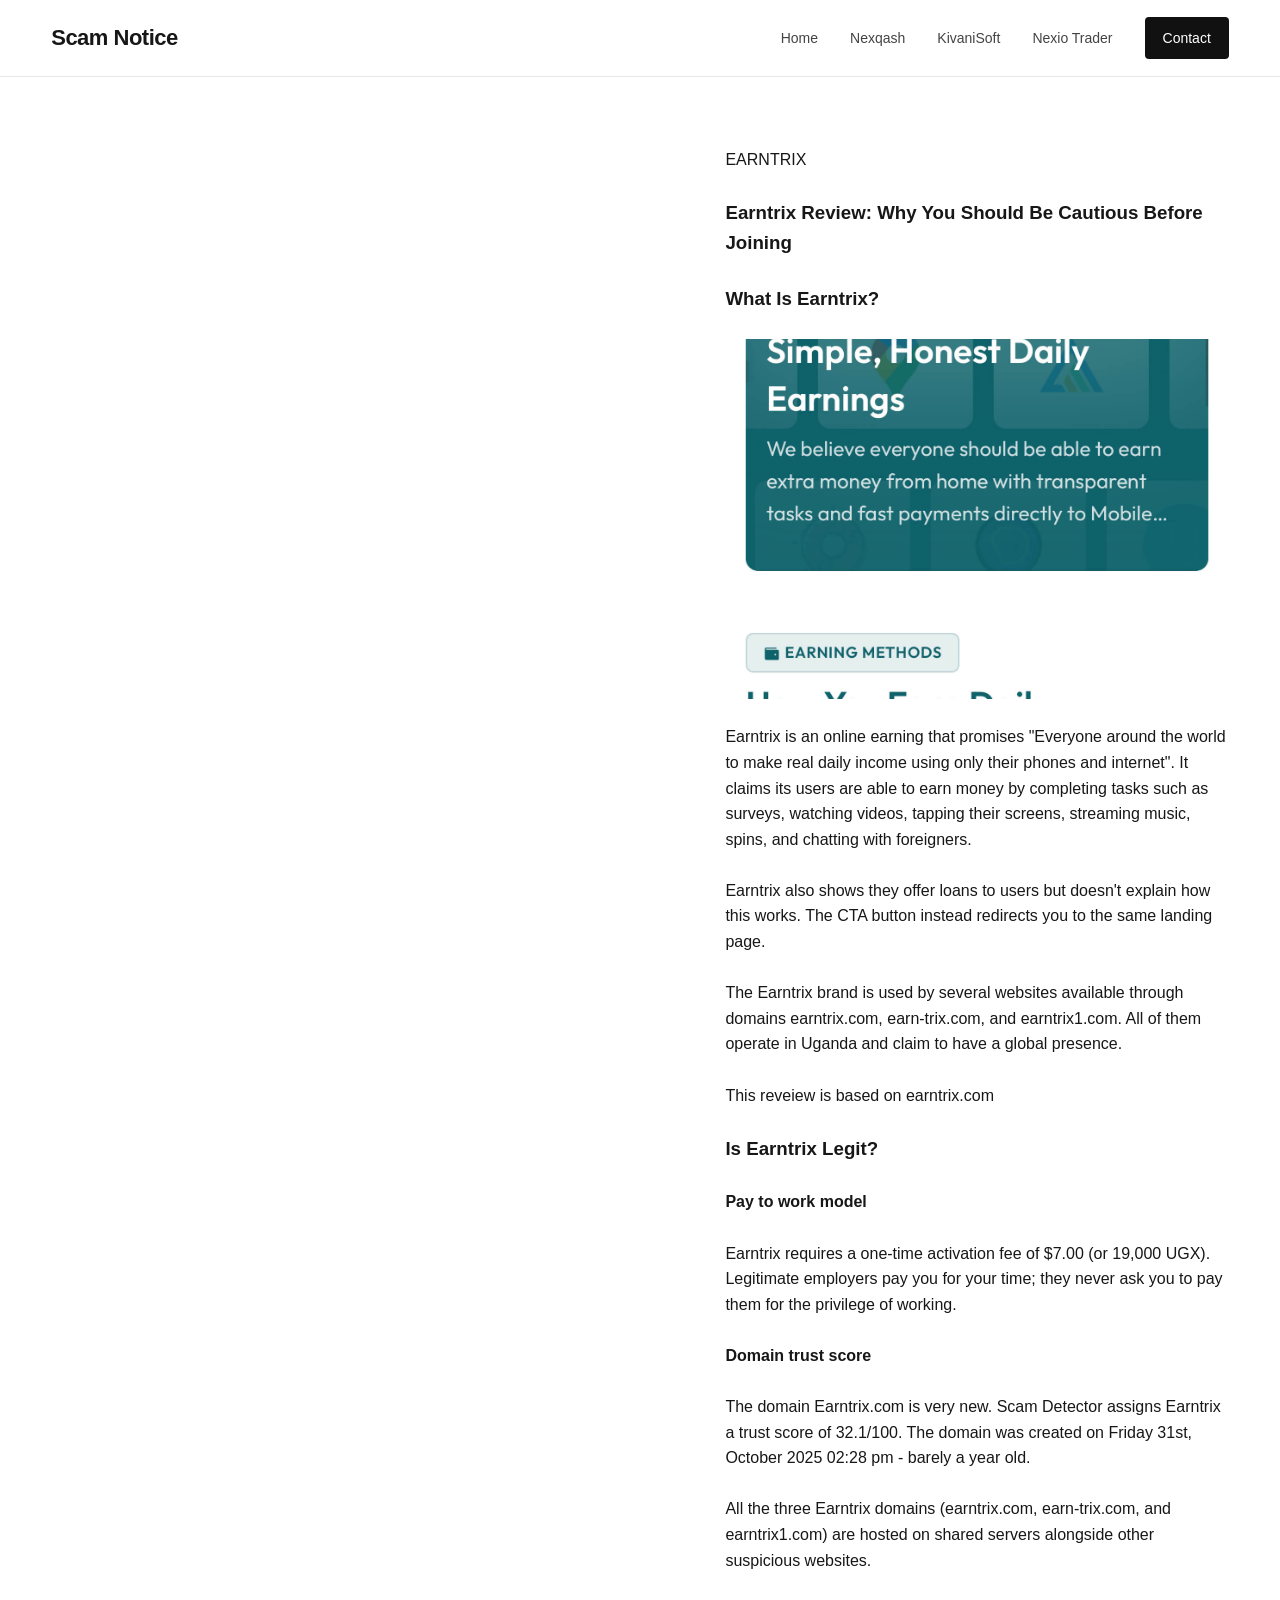
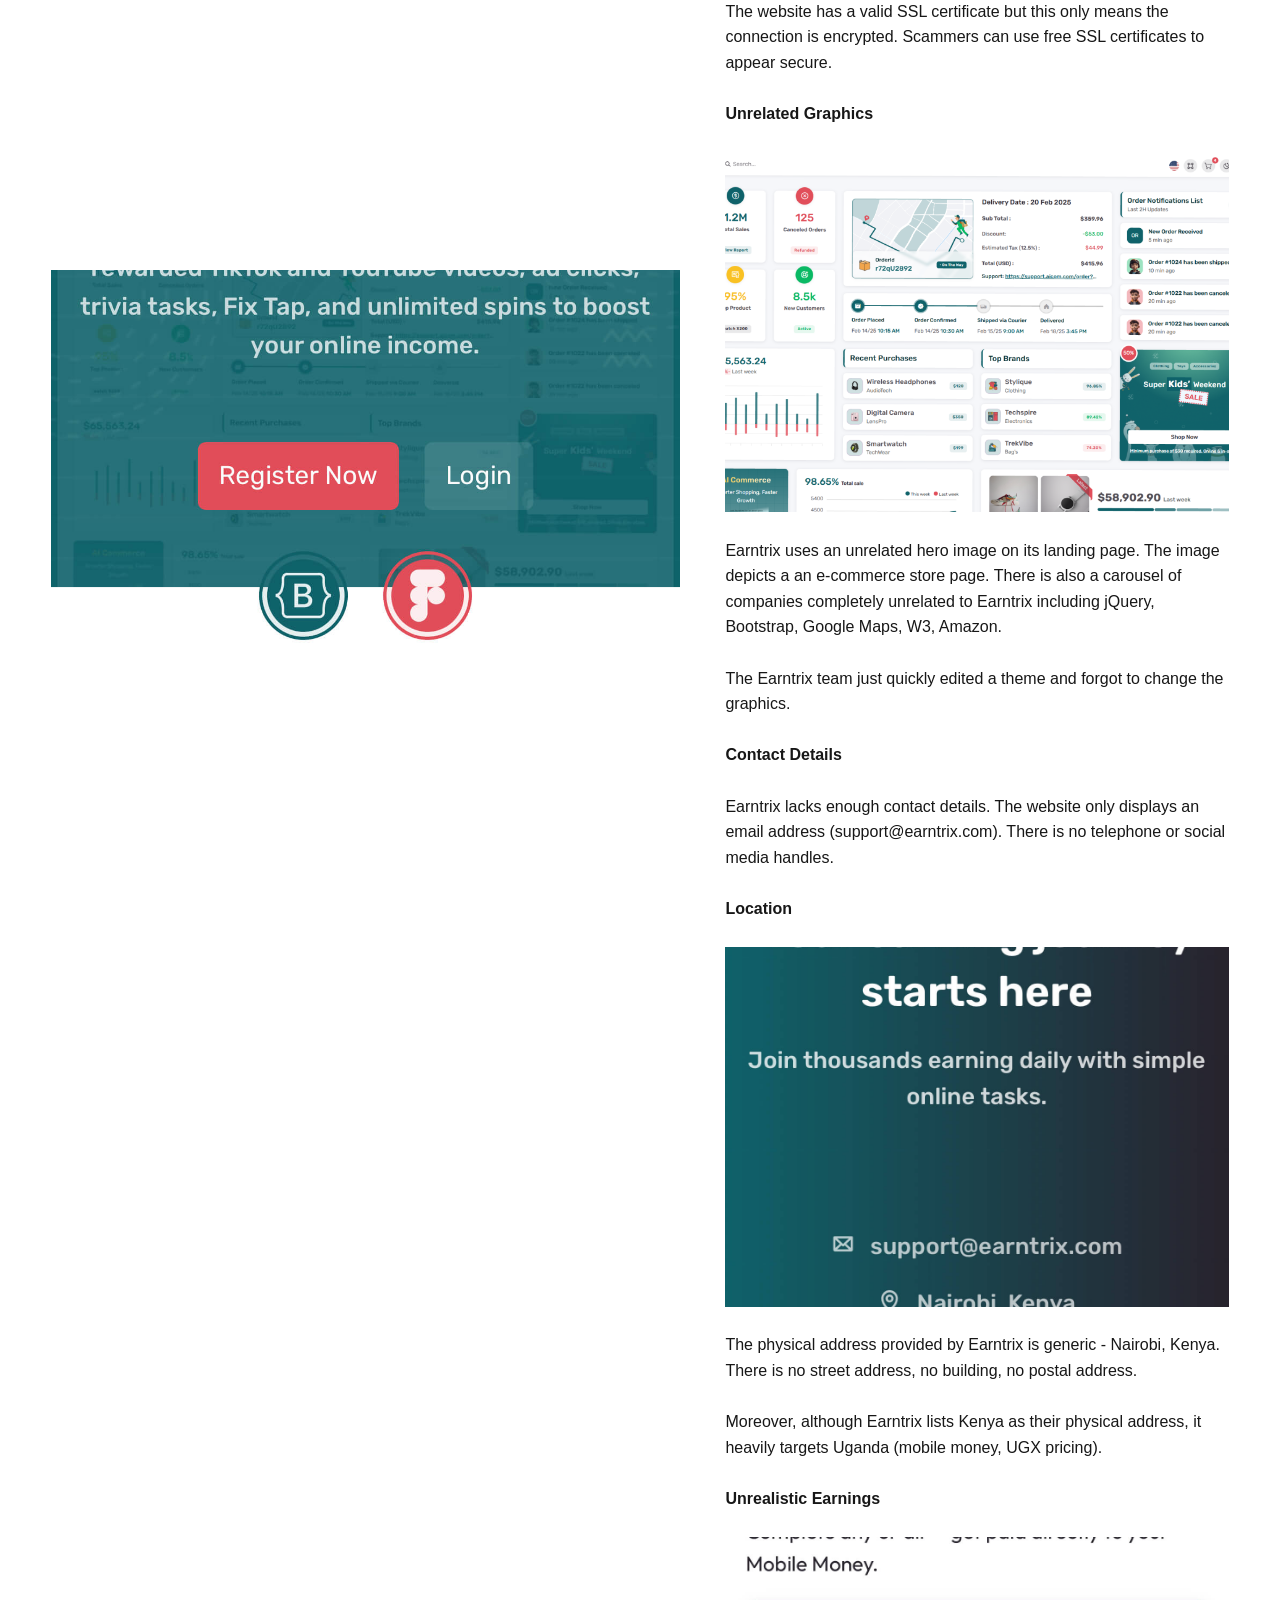
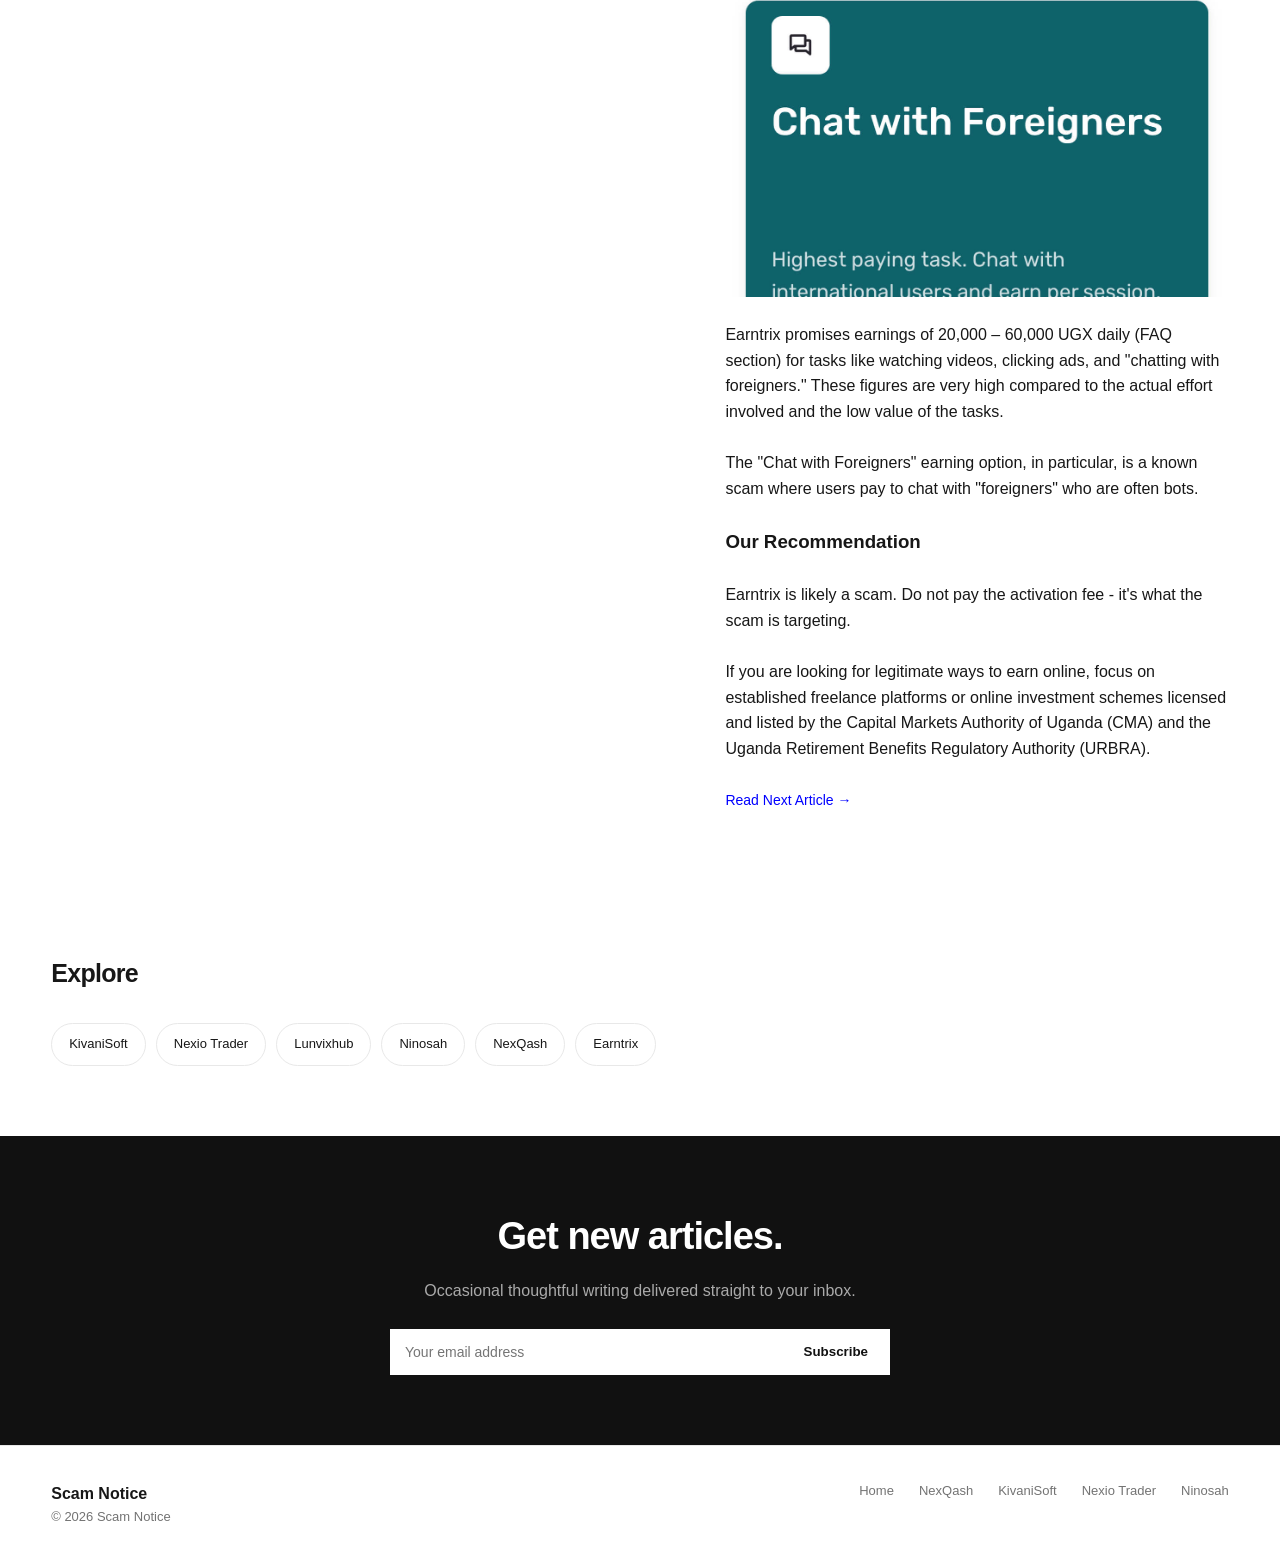
==== earntrix-review.html @ dcfd65f7 "Add files via upload" ====
<!DOCTYPE html>
<html lang="en">

<head>
    <meta charset="UTF-8">
    <meta name="viewport" content="width=device-width, initial-scale=1.0">

    <title>Earntrix Review: Is There Reason to Be Cautious?</title>
    <meta name="description"
        content="Earntrix Review: Explore its earning potential, withdrawal process, user reviews, trust score, and potential risks before you sign up.">
    <link rel="stylesheet" href="style.css">
    <link rel="canonical" href="https://scamnotice.site/earntrix-review.html">
    <link rel="icon" href="scamnotice-logo.ico" type="image/x-icon">
    <link rel="apple-touch-icon" href="scamnotice-logo.png">

    <meta property="og:title" content="Earntrix Review: Is There Reason to Be Cautious?">
    <meta property="og:description"
        content="Earntrix Review: Explore its earning potential, withdrawal process, user reviews, trust score, and potential risks before you sign up.">
    <meta property="og:url" content="https://scamnotice.site/earntrix-review.html">

    <script type="application/ld+json">
    {
        "@context": "https://schema.org",
        "@graph": [
            {
                "@type": "WebPage",
                "@id": "https://scamnotice.site/earntrix-review.html",
                "url": "https://scamnotice.site/earntrix-review.html",
                "name": "Earntrix Review: Is There Reason to Be Cautious?",
                "description": "Earntrix Review: Explore its earning potential, withdrawal process, user reviews, trust score, and potential risks before you sign up.",
                "isPartOf": {
                    "@id": "https://scamnotice.site/#website"
                }
            },
            {
                "@type": "Article",
                "@id": "https://scamnotice.site/earntrix-review.html#article",
                "headline": "Earntrix Review: Is There Reason to Be Cautious?",
                "description": "Earntrix Review: Explore its earning potential, withdrawal process, user reviews, trust score, and potential risks before you sign up.",
                "author": {
                    "@type": "Organization",
                    "name": "Scam Notice"
                },
                "publisher": {
                    "@type": "Organization",
                    "name": "Scam Notice",
                    "url": "https://scamnotice.site/"
                },
                "mainEntityOfPage": {
                    "@id": "https://scamnotice.site/earntrix-review.html"
                },
                "inLanguage": "en-US"
            }
        ]
    }
    </script>

</head>

<body>

    <header>
        <div class="container nav">

            <a href="#" class="logo">
                Scam Notice
            </a>

            <button class="menu-btn" id="menuBtn">
                ☰
            </button>

            <nav class="nav-links" id="navLinks">
                <a href="index.html">Home</a>
                <a href="nexqash-review.html">Nexqash</a>
                <a href="kivanisoft-article.html">KivaniSoft</a>
                <a href="nexio-trader-article.html">Nexio Trader</a>
                <a href="mailto:josephkato78@gmail.com" class="subscribe-btn">
                    Contact
                </a>
            </nav>

        </div>
    </header>


    <main>

        <!-- FEATURED ARTICLE -->

        <section class="section">

            <div class="container">

                <article class="featured">

                    <a href="earntrix-review.html">
                        <div class="featured-image">
                            <img src="earntrix-landing-page.jpeg" alt="Earntrix homepage.">
                        </div>
                    </a>


                    <div id="earntrix">

                        <div>
                            EARNTRIX
                        </div>
                        <br>

                        <h1>
                            Earntrix Review: Why You Should Be Cautious Before Joining
                        </h1>
                        <br>
                        <h3>What Is Earntrix?</h3>
                        <br>
                        <img class="images" src="earntrix-earnings.jpeg" alt="Ways to earn with Earntrix."><br>
                        <p>Earntrix is an online earning that promises "Everyone around the world to make real daily income using only their phones
                             and internet". It claims its users are able to earn money by completing tasks such as surveys, watching videos, tapping their screens, 
                            streaming music, spins, and chatting with foreigners.</p>
                        <br>
                        <p>Earntrix also shows they offer loans to users but doesn't explain how this works. The CTA button instead redirects you to the same landing page.</p><br>
                        <p>The Earntrix brand is used by several websites available through domains earntrix.com, earn-trix.com, and earntrix1.com. All of them operate in Uganda and 
                            claim to have a global presence.
                        </p><br>
                        <p>This reveiew is based on earntrix.com</p><br>
                        <h3>Is Earntrix Legit?</h3>
                        <br>
                        <h4>Pay to work model</h4><br>
                        <p>Earntrix requires a one-time activation fee of $7.00 (or 19,000 UGX). Legitimate employers pay you for your time; they never ask
                             you to pay them for the privilege of working.</p><br>
                        <h4>Domain trust score</h4><br>
                        <p>The domain Earntrix.com is very new. <a href="https://www.scam-detector.com/validator/earntrix-com-review/">Scam Detector</a> assigns Earntrix a trust score
                             of 32.1/100. The domain was created on Friday 31st, October 2025 02:28 pm - barely a year old.</p><br>
                        <p>All the three Earntrix domains (earntrix.com, earn-trix.com, and earntrix1.com) are hosted on shared servers alongside other suspicious websites.</p><br>
                        <p>The website has a valid SSL certificate but this only means the connection is encrypted. Scammers can use free SSL certificates to appear secure.</p><br>
                        <h4>Unrelated Graphics</h4><br>
                        <img class="images" src="earntrix-hero.png" alt="Earntrix hero image."><br>
                        <p>Earntrix uses an unrelated hero image on its landing page. The image depicts a an e-commerce store page. There is 
                            also a carousel of companies completely unrelated to Earntrix including jQuery, Bootstrap, Google Maps, W3, Amazon. 
                        </p><br>
                        <p>The Earntrix team just quickly edited a theme and forgot to change the graphics.</p><br>

                        <h4>Contact Details</h4><br>
                        <p>Earntrix lacks enough contact details. The website only displays an email address (support@earntrix.com). There is no telephone or 
                            social media handles.
                        </p><br>
                        <h4>Location</h4><br>
                        <img class="images" src="earntrix-address.jpeg" alt="Earntrix Address."><br>
                        <p>The physical address provided by Earntrix is generic - Nairobi, Kenya. There is no street address, no building, no postal address.</p><br>
                        <p>Moreover, although Earntrix lists Kenya as their physical address, it heavily targets Uganda (mobile money, UGX pricing).</p><br>
                        <h4>Unrealistic Earnings</h4><br>
                        <img class="images" src="earntrix-chat-with-foreigners.jpeg" alt="Earntrix chat with foreigners feature."><br>
                        <p>Earntrix promises earnings of 20,000 – 60,000 UGX daily (FAQ section) for tasks like watching videos, clicking ads, and "chatting with foreigners." 
                            These figures are very high compared to the actual effort involved and the low value of the tasks.</p><br>
                        <p>The "Chat with Foreigners" earning option, in particular, is a known scam where users pay to chat with "foreigners" who are often bots.</p><br>
                        <h3>Our Recommendation</h3>
                        <br>
                        <p>Earntrix is likely a scam. Do not pay the activation fee - it's what the scam is targeting. </p><br>
                        <p>If you are looking for legitimate ways to earn online, focus on established freelance platforms or online investment schemes licensed and 
                            listed by the <a href="https://cmauganda.co.ug">Capital Markets Authority of Uganda (CMA)</a> and
                            the <a href="https://urbra.go.ug">Uganda
                                Retirement Benefits Regulatory Authority (URBRA).
                            </a>
                        </p><br>

                    <a href="lunvixhub-article.html" class="view-all">
                        Read Next Article →
                    </a>
                    </div>

                </article>

            </div>

        </section>


        <!-- CATEGORIES -->

        <section class="section" id="categories">

            <div class="container">

                <div class="section-header">

                    <h2 class="section-title">
                        Explore
                    </h2>

                </div>

                <div class="categories">

                    <a href="kivanisoft-article.html" class="category-pill">
                        KivaniSoft
                    </a>

                    <a href="nexio-trader-article.html" class="category-pill">
                        Nexio Trader
                    </a>

                    <a href="lunvixhub-article.html" class="category-pill">
                        Lunvixhub
                    </a>

                    <a href="ninosah-article.html#ninosah" class="category-pill">
                        Ninosah
                    </a>

                    <a href="nexqash-review.html" class="category-pill">
                        NexQash
                    </a>

                    <a href="earntrix-review.html#earntrix" class="category-pill">
                        Earntrix
                    </a>

                </div>

            </div>

        </section>


        <!-- NEWSLETTER -->

        <section class="newsletter" id="newsletter">

            <div class="newsletter-inner">

                <h2>
                    Get new articles.
                </h2>

                <p>
                    Occasional thoughtful writing delivered
                    straight to your inbox.
                </p>

                <form class="newsletter-form">

                    <input type="email" placeholder="Your email address" required>

                    <button type="submit">
                        Subscribe
                    </button>

                </form>

            </div>

        </section>

    </main>


    <!-- FOOTER -->

    <footer id="about">

        <div class="container">

            <div class="footer-inner">

                <div>

                    <div class="footer-logo">
                        Scam Notice
                    </div>

                    <div class="copyright">
                        © 2026 Scam Notice
                    </div>

                </div>

                <div class="footer-links">
                    <a href="index.html">Home</a>
                    <a href="nexqash-review.html">NexQash</a>
                    <a href="kivanisoft-article.html">KivaniSoft</a>
                    <a href="nexio-trader-article.html">Nexio Trader</a>
                    <a href="ninosah-article.html">Ninosah</a>
                </div>

            </div>

        </div>

    </footer>

</body>
<script src="script.js"></script>

</html>
---- style.css ----
* {
        margin: 0;
        padding: 0;
        box-sizing: border-box;
    }

    :root {
        --bg: #ffffff;
        --text: #171717;
        --muted: #737373;
        --border: #e8e8e8;
        --soft: #f7f7f7;
        --accent: #111111;
        --max: 1180px;
    }

    html {
        scroll-behavior: smooth;
    }

    body {
        font-family: Arial, Helvetica, sans-serif;
        background: var(--bg);
        color: var(--text);
        line-height: 1.6;
    }
    .images {
        aspect-ratio: 3.5/2.5;
        object-fit: cover;
    }
    a {
        color: inherit;
        text-decoration: none;
    }

    img {
        width: 100%;
        display: block;
    }

    .container {
        width: min(92%, var(--max));
        margin: auto;
    }

    /* ================= HEADER ================= */

    header {
        border-bottom: 1px solid var(--border);
        position: sticky;
        top: 0;
        background: rgba(255,255,255,0.96);
        z-index: 100;
    }

    .nav {
        height: 76px;
        display: flex;
        align-items: center;
        justify-content: space-between;
    }

    .logo {
        font-size: 22px;
        font-weight: 700;
        letter-spacing: -0.5px;
    }

    .nav-links {
        display: flex;
        gap: 32px;
        align-items: center;
    }

    .nav-links a {
        font-size: 14px;
        color: #444;
    }

    .nav-links a:hover {
        color: #000;
    }

    .subscribe-btn {
        background: #111;
        color: white !important;
        padding: 10px 18px;
        border-radius: 4px;
    }

    .menu-btn {
        display: none;
        border: none;
        background: none;
        font-size: 26px;
        cursor: pointer;
    }

    /* ================= HERO ================= */

    .hero {
        padding: 90px 0 70px;
        border-bottom: 1px solid var(--border);
    }

    .hero-inner {
        max-width: 850px;
    }

    .eyebrow {
        text-transform: uppercase;
        font-size: 12px;
        letter-spacing: 2px;
        color: var(--muted);
        margin-bottom: 18px;
    }

    .hero h1 {
        font-size: clamp(42px, 7vw, 76px);
        line-height: 1.02;
        letter-spacing: -3px;
        margin-bottom: 25px;
    }

    .hero p {
        max-width: 650px;
        font-size: 19px;
        color: var(--muted);
    }

    /* ================= FEATURED ================= */

    .section {
        padding: 70px 0;
    }

    .section-header {
        display: flex;
        justify-content: space-between;
        align-items: center;
        margin-bottom: 30px;
    }

    .section-title {
        font-size: 25px;
        letter-spacing: -0.7px;
    }

    .view-all {
        font-size: 14px;
        color: blue;
    }

    .featured {
        display: grid;
        grid-template-columns: 1.25fr 1fr;
        gap: 45px;
        align-items: center;
    }

    .featured-image {
        height: 420px;
        background: #eaeaea;
        overflow: hidden;
    }

    .featured-image img {
        height: 100%;
        object-fit: cover;
    }

    .category {
        display: inline-block;
        font-size: 11px;
        text-transform: uppercase;
        letter-spacing: 1.5px;
        font-weight: 700;
        margin-bottom: 15px;
    }

    .featured h2 {
        font-size: clamp(30px, 4vw, 46px);
        line-height: 1.08;
        letter-spacing: -1.5px;
        margin-bottom: 18px;
    }

    .featured-description {
        color: var(--muted);
        font-size: 17px;
        margin-bottom: 22px;
    }

    .meta {
        color: var(--muted);
        font-size: 13px;
    }

    /* ================= ARTICLES ================= */

    .articles {
        background: var(--soft);
    }

    .article-grid {
        display: grid;
        grid-template-columns: repeat(3, 1fr);
        gap: 30px;
    }

    .article-card {
        background: white;
        border: 1px solid var(--border);
    }

    .article-image {
        height: 220px;
        background: #ddd;
        overflow: hidden;
    }

    .article-image img {
        height: 100%;
        object-fit: cover;
        transition: transform .3s ease;
    }

    .article-card:hover img {
        transform: scale(1.03);
    }

    .article-content {
        padding: 24px;
    }

    .article-card h3 {
        font-size: 22px;
        line-height: 1.2;
        letter-spacing: -.5px;
        margin-bottom: 12px;
    }

    .article-card p {
        color: var(--muted);
        font-size: 14px;
        margin-bottom: 18px;
    }

    /* ================= CATEGORIES ================= */

    .categories {
        display: flex;
        gap: 10px;
        flex-wrap: wrap;
    }

    .category-pill {
        border: 1px solid var(--border);
        padding: 10px 17px;
        font-size: 13px;
        border-radius: 30px;
        transition: .2s;
    }

    .category-pill:hover {
        background: #111;
        color: white;
        border-color: #111;
    }

    /* ================= NEWSLETTER ================= */

    .newsletter {
        background: #111;
        color: white;
        padding: 70px 30px;
        text-align: center;
    }

    .newsletter-inner {
        max-width: 650px;
        margin: auto;
    }

    .newsletter h2 {
        font-size: 38px;
        letter-spacing: -1px;
        margin-bottom: 12px;
    }

    .newsletter p {
        color: #aaa;
        margin-bottom: 25px;
    }

    .newsletter-form {
        display: flex;
        max-width: 500px;
        margin: auto;
    }

    .newsletter-form input {
        flex: 1;
        padding: 15px;
        border: none;
        outline: none;
        font-size: 14px;
    }

    .newsletter-form button {
        padding: 15px 22px;
        border: none;
        background: white;
        color: #111;
        font-weight: 700;
        cursor: pointer;
    }

    /* ================= FOOTER ================= */

    footer {
        border-top: 1px solid var(--border);
        padding: 35px 0;
    }

    .footer-inner {
        display: flex;
        justify-content: space-between;
        gap: 30px;
    }

    .footer-logo {
        font-weight: 700;
    }

    .footer-links {
        display: flex;
        gap: 25px;
        font-size: 13px;
        color: var(--muted);
    }

    .copyright {
        color: var(--muted);
        font-size: 13px;
    }

    /* ================= MOBILE ================= */

    @media (max-width: 800px) {

        .nav {
            height: 68px;
        }

        .menu-btn {
            display: block;
        }

        .nav-links {
            position: absolute;
            top: 68px;
            left: 0;
            width: 100%;
            background: white;
            border-bottom: 1px solid var(--border);

            display: none;
            flex-direction: column;
            align-items: flex-start;
            padding: 25px 4%;
            gap: 20px;
        }

        .nav-links.active {
            display: flex;
        }

        .subscribe-btn {
            width: 100%;
            text-align: center;
        }

        .hero {
            padding: 60px 0;
        }

        .hero h1 {
            letter-spacing: -2px;
        }

        .featured {
            grid-template-columns: 1fr;
            gap: 25px;
        }

        .featured-image {
            height: 280px;
        }

        .article-grid {
            grid-template-columns: 1fr;
        }

        .article-image {
            height: 240px;
        }

        .section {
            padding: 50px 0;
        }

        .section-header {
            margin-bottom: 22px;
        }

        .newsletter {
            padding: 55px 20px;
        }

        .newsletter h2 {
            font-size: 30px;
        }

        .newsletter-form {
            flex-direction: column;
            gap: 8px;
        }

        .footer-inner {
            flex-direction: column;
        }

        .footer-links {
            flex-wrap: wrap;
        }
    }
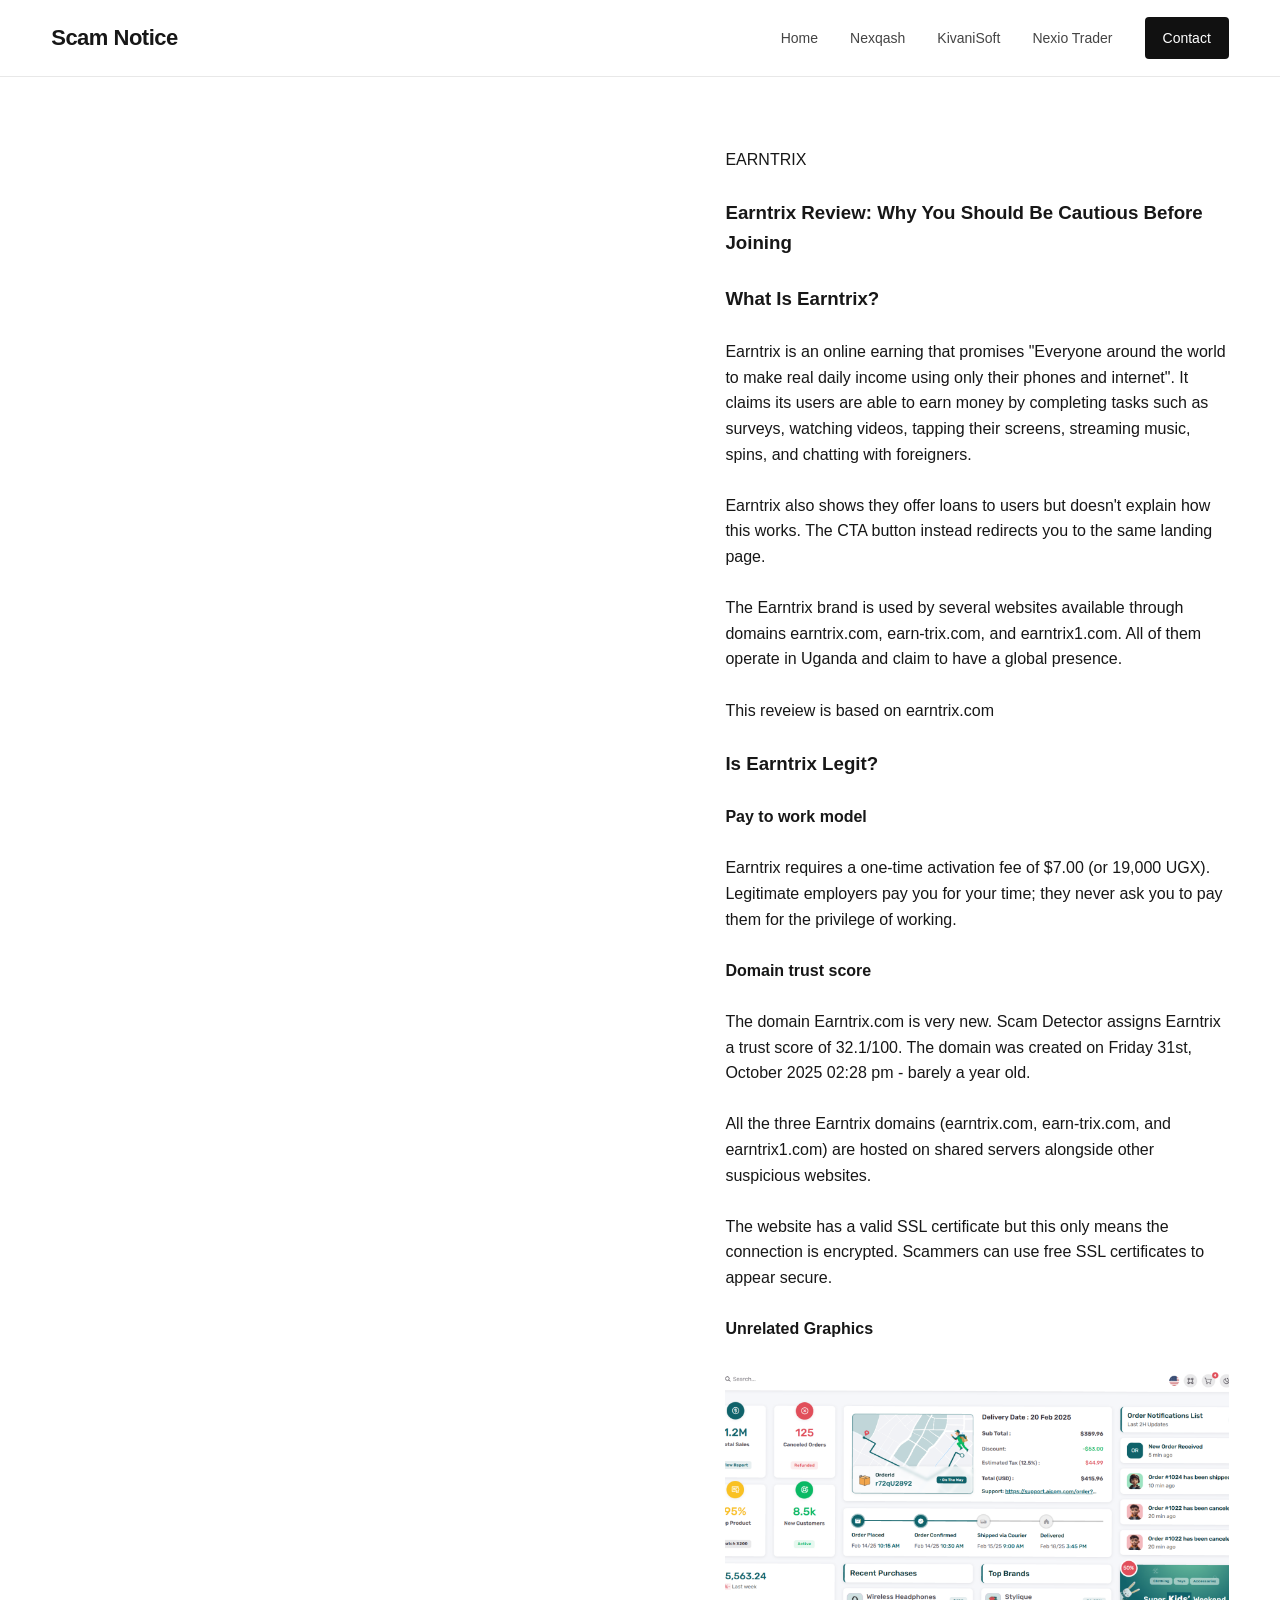
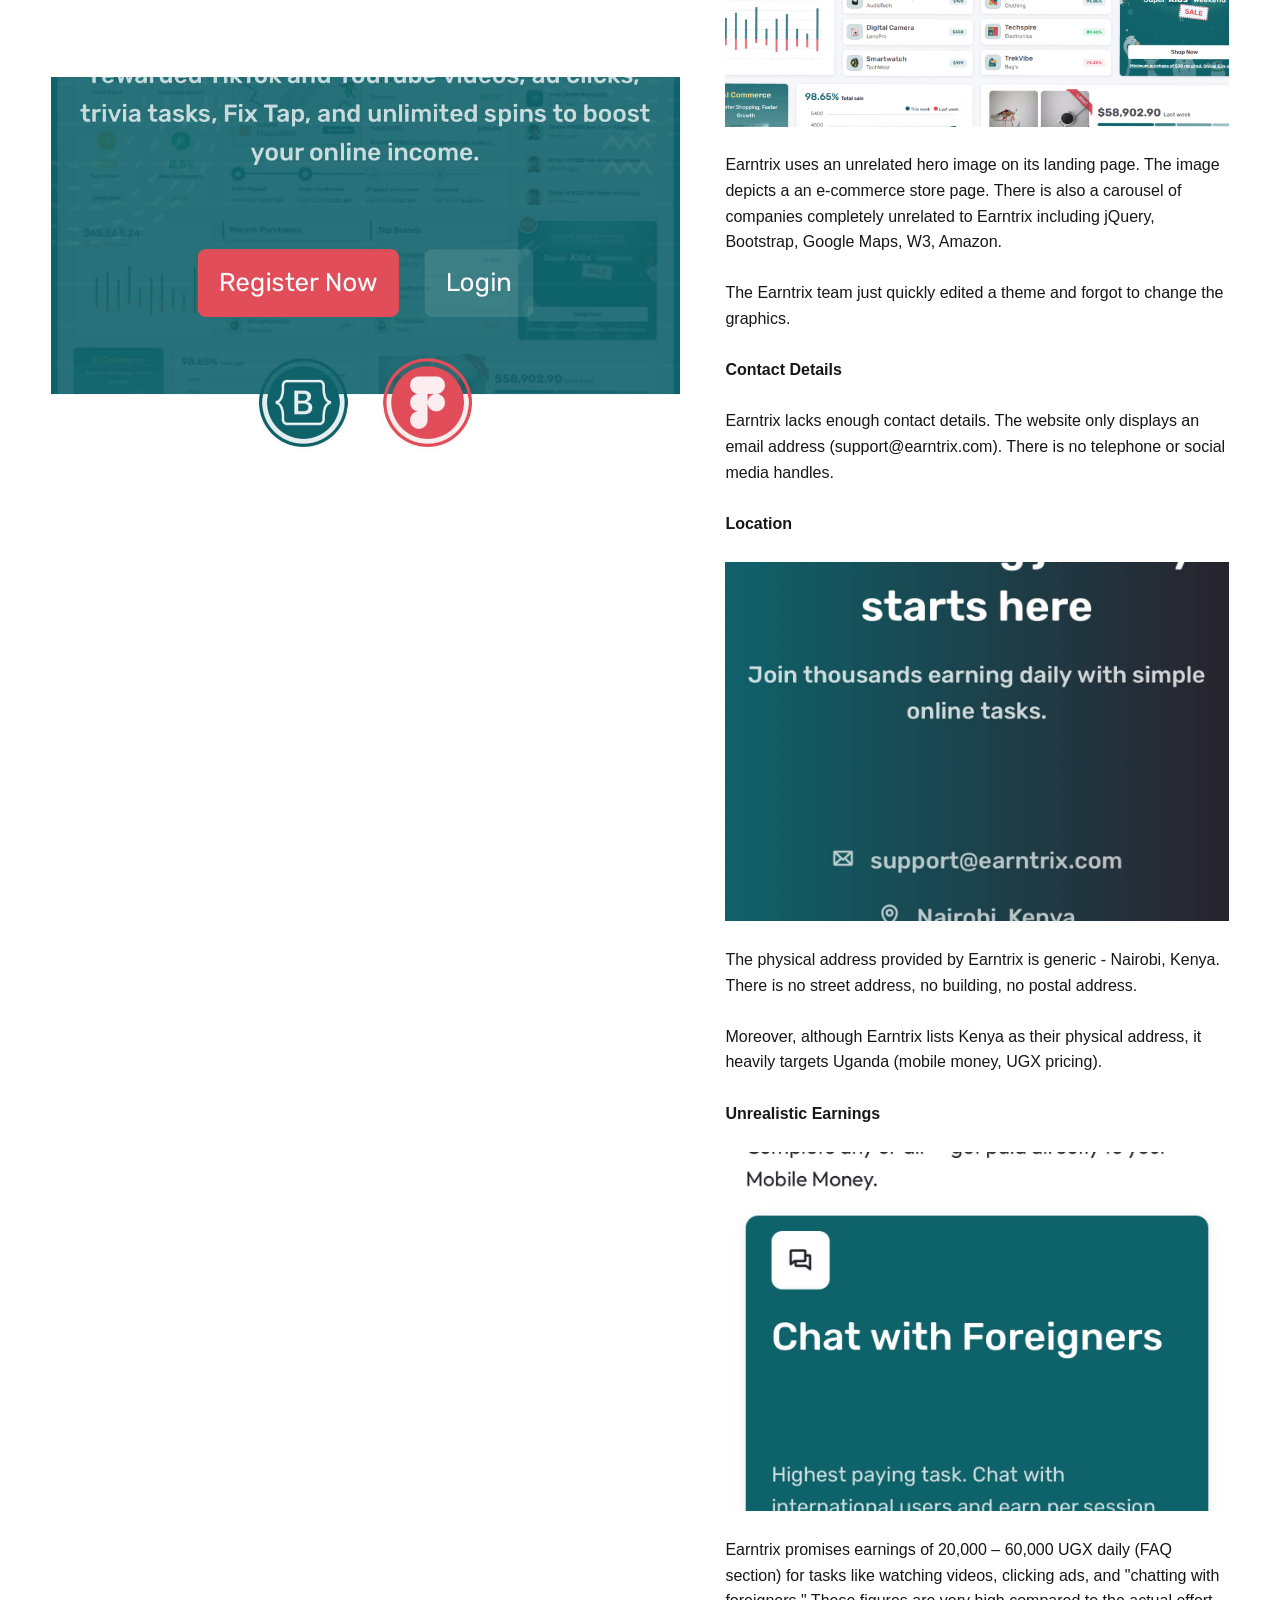
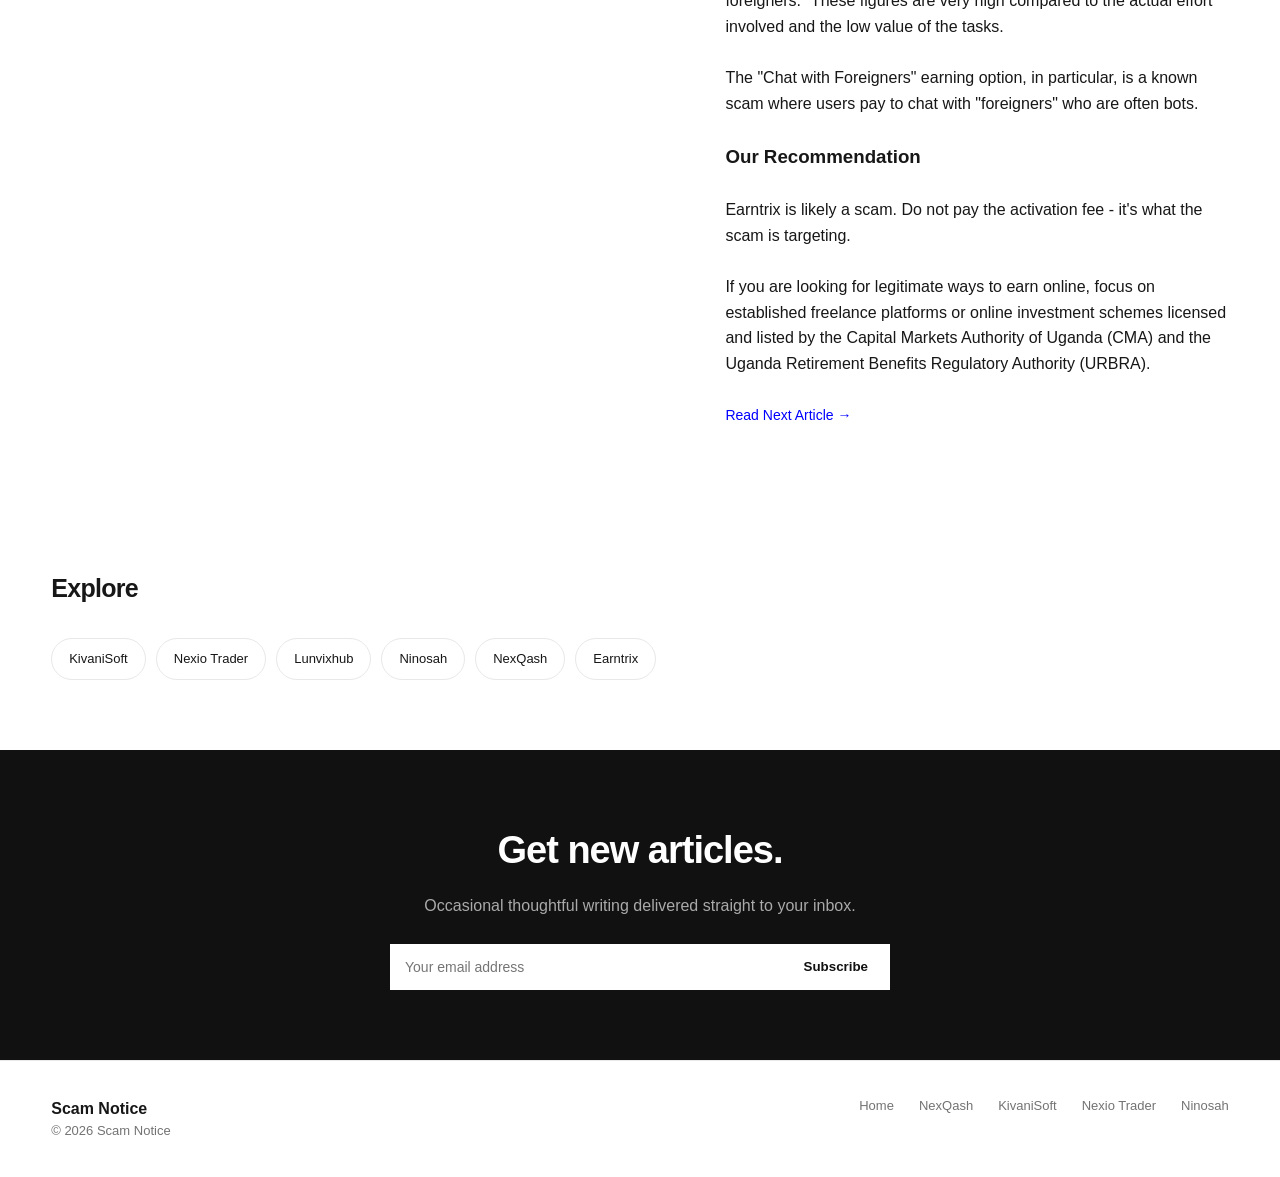
==== commit 92f4cf86: "Add files via upload" ====
--- a/earntrix-review.html
+++ b/earntrix-review.html
@@ -114,59 +114,80 @@
                         <br>
                         <h3>What Is Earntrix?</h3>
                         <br>
-                        <img class="images" src="earntrix-earnings.jpeg" alt="Ways to earn with Earntrix."><br>
-                        <p>Earntrix is an online earning that promises "Everyone around the world to make real daily income using only their phones
-                             and internet". It claims its users are able to earn money by completing tasks such as surveys, watching videos, tapping their screens, 
+                        <p>Earntrix is an online earning that promises "Everyone around the world to make real daily
+                            income using only their phones
+                            and internet". It claims its users are able to earn money by completing tasks such as
+                            surveys, watching videos, tapping their screens,
                             streaming music, spins, and chatting with foreigners.</p>
                         <br>
-                        <p>Earntrix also shows they offer loans to users but doesn't explain how this works. The CTA button instead redirects you to the same landing page.</p><br>
-                        <p>The Earntrix brand is used by several websites available through domains earntrix.com, earn-trix.com, and earntrix1.com. All of them operate in Uganda and 
+                        <p>Earntrix also shows they offer loans to users but doesn't explain how this works. The CTA
+                            button instead redirects you to the same landing page.</p><br>
+                        <p>The Earntrix brand is used by several websites available through domains earntrix.com,
+                            earn-trix.com, and earntrix1.com. All of them operate in Uganda and
                             claim to have a global presence.
                         </p><br>
                         <p>This reveiew is based on earntrix.com</p><br>
                         <h3>Is Earntrix Legit?</h3>
                         <br>
                         <h4>Pay to work model</h4><br>
-                        <p>Earntrix requires a one-time activation fee of $7.00 (or 19,000 UGX). Legitimate employers pay you for your time; they never ask
-                             you to pay them for the privilege of working.</p><br>
+                        <p>Earntrix requires a one-time activation fee of $7.00 (or 19,000 UGX). Legitimate employers
+                            pay you for your time; they never ask
+                            you to pay them for the privilege of working.</p><br>
                         <h4>Domain trust score</h4><br>
-                        <p>The domain Earntrix.com is very new. <a href="https://www.scam-detector.com/validator/earntrix-com-review/">Scam Detector</a> assigns Earntrix a trust score
-                             of 32.1/100. The domain was created on Friday 31st, October 2025 02:28 pm - barely a year old.</p><br>
-                        <p>All the three Earntrix domains (earntrix.com, earn-trix.com, and earntrix1.com) are hosted on shared servers alongside other suspicious websites.</p><br>
-                        <p>The website has a valid SSL certificate but this only means the connection is encrypted. Scammers can use free SSL certificates to appear secure.</p><br>
+                        <p>The domain Earntrix.com is very new. <a
+                                href="https://www.scam-detector.com/validator/earntrix-com-review/">Scam Detector</a>
+                            assigns Earntrix a trust score
+                            of 32.1/100. The domain was created on Friday 31st, October 2025 02:28 pm - barely a year
+                            old.</p><br>
+                        <p>All the three Earntrix domains (earntrix.com, earn-trix.com, and earntrix1.com) are hosted on
+                            shared servers alongside other suspicious websites.</p><br>
+                        <p>The website has a valid SSL certificate but this only means the connection is encrypted.
+                            Scammers can use free SSL certificates to appear secure.</p><br>
                         <h4>Unrelated Graphics</h4><br>
                         <img class="images" src="earntrix-hero.png" alt="Earntrix hero image."><br>
-                        <p>Earntrix uses an unrelated hero image on its landing page. The image depicts a an e-commerce store page. There is 
-                            also a carousel of companies completely unrelated to Earntrix including jQuery, Bootstrap, Google Maps, W3, Amazon. 
+                        <p>Earntrix uses an unrelated hero image on its landing page. The image depicts a an e-commerce
+                            store page. There is
+                            also a carousel of companies completely unrelated to Earntrix including jQuery, Bootstrap,
+                            Google Maps, W3, Amazon.
                         </p><br>
                         <p>The Earntrix team just quickly edited a theme and forgot to change the graphics.</p><br>
 
                         <h4>Contact Details</h4><br>
-                        <p>Earntrix lacks enough contact details. The website only displays an email address (support@earntrix.com). There is no telephone or 
+                        <p>Earntrix lacks enough contact details. The website only displays an email address
+                            (support@earntrix.com). There is no telephone or
                             social media handles.
                         </p><br>
                         <h4>Location</h4><br>
                         <img class="images" src="earntrix-address.jpeg" alt="Earntrix Address."><br>
-                        <p>The physical address provided by Earntrix is generic - Nairobi, Kenya. There is no street address, no building, no postal address.</p><br>
-                        <p>Moreover, although Earntrix lists Kenya as their physical address, it heavily targets Uganda (mobile money, UGX pricing).</p><br>
+                        <p>The physical address provided by Earntrix is generic - Nairobi, Kenya. There is no street
+                            address, no building, no postal address.</p><br>
+                        <p>Moreover, although Earntrix lists Kenya as their physical address, it heavily targets Uganda
+                            (mobile money, UGX pricing).</p><br>
                         <h4>Unrealistic Earnings</h4><br>
-                        <img class="images" src="earntrix-chat-with-foreigners.jpeg" alt="Earntrix chat with foreigners feature."><br>
-                        <p>Earntrix promises earnings of 20,000 – 60,000 UGX daily (FAQ section) for tasks like watching videos, clicking ads, and "chatting with foreigners." 
-                            These figures are very high compared to the actual effort involved and the low value of the tasks.</p><br>
-                        <p>The "Chat with Foreigners" earning option, in particular, is a known scam where users pay to chat with "foreigners" who are often bots.</p><br>
+                        <img class="images" src="earntrix-chat-with-foreigners.jpeg"
+                            alt="Earntrix chat with foreigners feature."><br>
+                        <p>Earntrix promises earnings of 20,000 – 60,000 UGX daily (FAQ section) for tasks like watching
+                            videos, clicking ads, and "chatting with foreigners."
+                            These figures are very high compared to the actual effort involved and the low value of the
+                            tasks.</p><br>
+                        <p>The "Chat with Foreigners" earning option, in particular, is a known scam where users pay to
+                            chat with "foreigners" who are often bots.</p><br>
                         <h3>Our Recommendation</h3>
                         <br>
-                        <p>Earntrix is likely a scam. Do not pay the activation fee - it's what the scam is targeting. </p><br>
-                        <p>If you are looking for legitimate ways to earn online, focus on established freelance platforms or online investment schemes licensed and 
-                            listed by the <a href="https://cmauganda.co.ug">Capital Markets Authority of Uganda (CMA)</a> and
+                        <p>Earntrix is likely a scam. Do not pay the activation fee - it's what the scam is targeting.
+                        </p><br>
+                        <p>If you are looking for legitimate ways to earn online, focus on established freelance
+                            platforms or online investment schemes licensed and
+                            listed by the <a href="https://cmauganda.co.ug">Capital Markets Authority of Uganda
+                                (CMA)</a> and
                             the <a href="https://urbra.go.ug">Uganda
                                 Retirement Benefits Regulatory Authority (URBRA).
                             </a>
                         </p><br>
 
-                    <a href="lunvixhub-article.html" class="view-all">
-                        Read Next Article →
-                    </a>
+                        <a href="lunvixhub-article.html" class="view-all">
+                            Read Next Article →
+                        </a>
                     </div>
 
                 </article>
